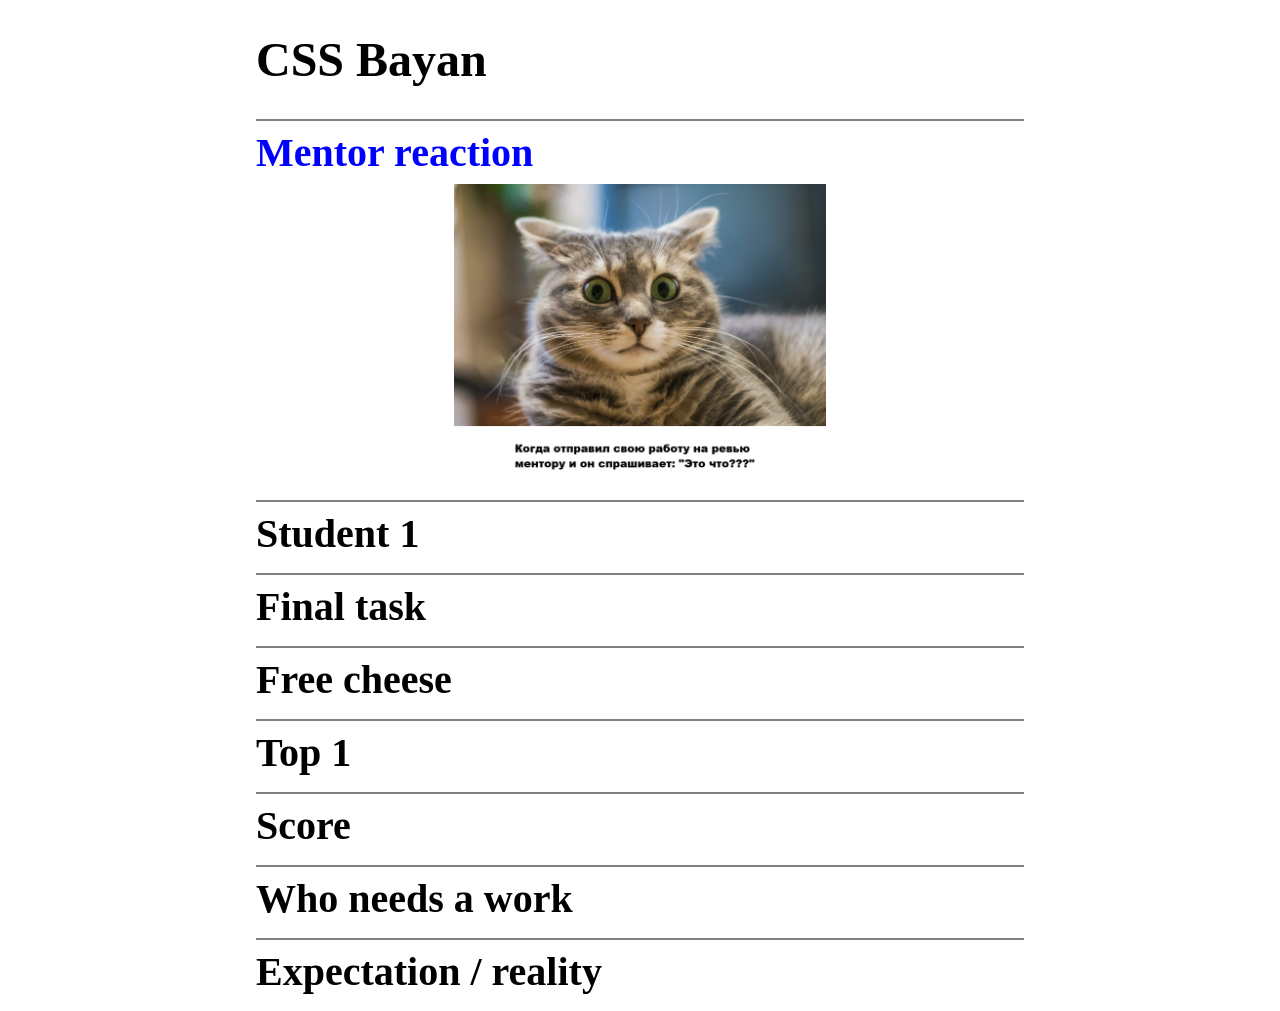
==== cssBayan/index.html @ 69e35338 "refactor: move all files into cssBayan folder (Fri, Mar 10, 2023  2:31:16 PM)" ====
<!DOCTYPE html>
<html lang="en">
<head>
    <meta charset="UTF-8">
    <meta http-equiv="X-UA-Compatible" content="IE=edge">
    <meta name="viewport" content="width=device-width, initial-scale=1.0">
    <link rel="stylesheet" href="styles.css">
    <title>cssBayan</title>
</head>
<body>
    <div class="wrapper">
        <h1 class="title">CSS Bayan</h1>
        <div class="bayan">
            <label class="bayan_row">
                <input class="bayan_check" type="radio" name="meme" checked>
                <span class="row_title">Mentor reaction</span><i class="row_icon"></i>
                <div class="row_img meme-1"></div>
            </label>
            <label class="bayan_row">
                <input class="bayan_check" type="radio" name="meme">
                <span class="row_title">Student 1</span><i class="row_icon"></i>
                <div class="row_img meme-2"></div>
            </label>
            <label class="bayan_row">
                <input class="bayan_check" type="radio" name="meme">
                <span class="row_title">Final task</span><i class="row_icon"></i>
                <div class="row_img meme-3"></div>
            </label>
            <label class="bayan_row">
                <input class="bayan_check" type="radio" name="meme">
                <span class="row_title">Free cheese</span><i class="row_icon"></i>
                <div class="row_img meme-4"></div>
            </label>
            <label class="bayan_row">
                <input class="bayan_check" type="radio" name="meme">
                <span class="row_title">Top 1</span><i class="row_icon"></i>
                <div class="row_img meme-5"></div>
            </label>
            <label class="bayan_row">
                <input class="bayan_check" type="radio" name="meme">
                <span class="row_title">Score</span><i class="row_icon"></i>
                <div class="row_img meme-6"></div>
            </label>
            <label class="bayan_row">
                <input class="bayan_check" type="radio" name="meme">
                <span class="row_title">Who needs a work</span><i class="row_icon"></i>
                <div class="row_img meme-7"></div>
            </label>
            <label class="bayan_row">
                <input class="bayan_check" type="radio" name="meme">
                <span class="row_title">Expectation / reality</span><i class="row_icon"></i>
                <div class="row_img meme-8"></div>
            </label>
        </div>
    </div>
</body>
</html>
---- cssBayan/styles.css ----
.wrapper {
    width: 90vw;
    margin: auto;
}

.title {
    font-size: 2rem;
}

.bayan_row {
    display: block;
    width: 100%;
    display: flex;
    justify-content: space-between;
    align-items: center;
    flex-wrap: wrap;
    border-top: 2px solid gray;
    margin: 0.5rem 0;
}

.row_title {
    width: 80%;
    font-size: 1.5rem;
    font-weight: bold;
    margin: .5rem 0;
}

.row_icon {
    height: 1.5rem;
    width: 1.5rem;
    background-image: url('assets/icons/plus.svg');
    background-size: cover;
    transition: .3s;
}

.row_img {
    width: 70%;
    padding-bottom: 0;
    margin: auto;
    background-position: center;
    background-size: contain;
    background-repeat: no-repeat;
    transition: .3s;
}

.meme-1 {
    background-image: url('assets/memes/meme-1.png');
}

.meme-2 {
    background-image: url('assets/memes/meme-2.png');
}

.meme-3 {
    background-image: url('assets/memes/meme-3.png');
}

.meme-4 {
    background-image: url('assets/memes/meme-4.png');
}

.meme-5 {
    background-image: url('assets/memes/meme-5.png');
}

.meme-6 {
    background-image: url('assets/memes/meme-6.png');
}

.meme-7 {
    background-image: url('assets/memes/meme-7.png');
}

.meme-8 {
    background-image: url('assets/memes/meme-8.png');
}

.bayan_check {
    display: none;
}

.bayan_check:checked~.row_icon {
    transform: rotate(45deg);
}

.bayan_check:checked~.row_img {
    padding-bottom: 70%;
    transition: .3s;
}

.bayan_check:checked~.row_title {
    color: blue;
}

@media (min-width: 500px) {
    .title {
        font-size: 2.5rem;
    }

    .row_title {
        font-size: 2rem;
    }

    .row_icon {
        height: 2rem;
        width: 2rem;
    }

    .row_img {
        width: 50%;
    }

    .bayan_check:checked~.row_img {
        padding-bottom: 50%;
    }
}

@media (min-width: 900px) {
    .wrapper {
        width: 60vw;
    }

    .title {
        font-size: 3rem;
    }

    .row_title {
        font-size: 2.5rem;
    }

    .row_icon {
        height: 2.5rem;
        width: 2.5rem;
        opacity: 0;
    }

    .bayan:hover .bayan_check~.row_icon {
        opacity: 1;
    }

    .bayan_check:checked~.row_img {
        padding-bottom: 40%;
    }

    .bayan_check:hover~.row_img {
        padding-bottom: 40%;
    }

    .bayan_check:hover~.row_icon {
        transform: rotate(45deg);
    }
}
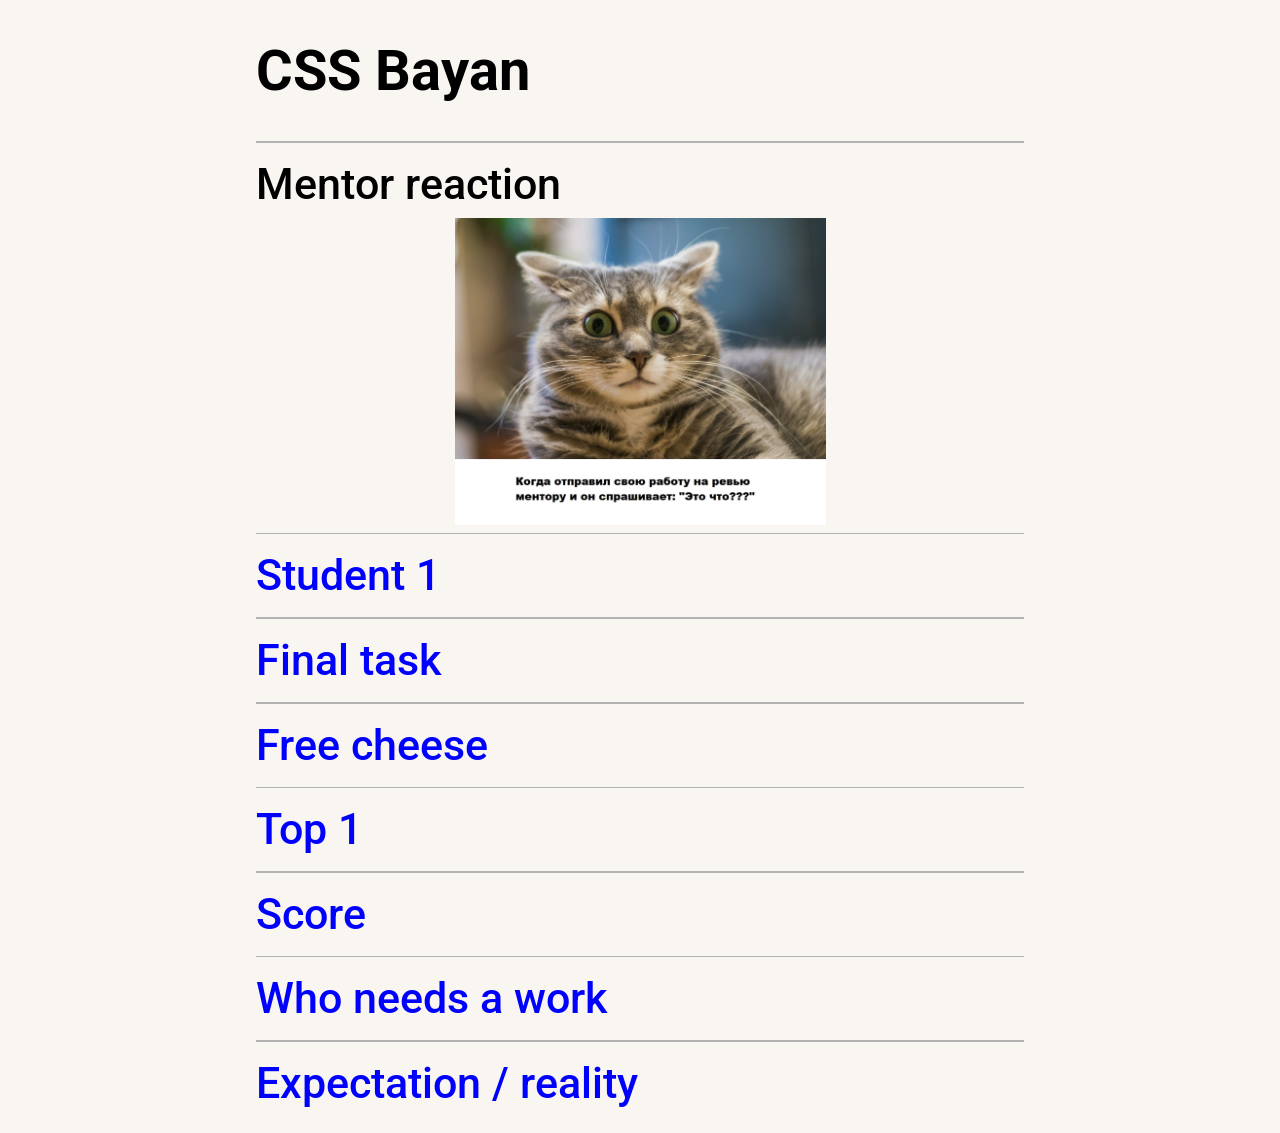
==== commit 03ecff78: "feat: active opacity, font change (Fri, Mar 10, 2023  7:20:04 PM)" ====
--- a/cssBayan/index.html
+++ b/cssBayan/index.html
@@ -11,41 +11,49 @@
     <div class="wrapper">
         <h1 class="title">CSS Bayan</h1>
         <div class="bayan">
+            <div class="separator"></div>
             <label class="bayan_row">
                 <input class="bayan_check" type="radio" name="meme" checked>
                 <span class="row_title">Mentor reaction</span><i class="row_icon"></i>
                 <div class="row_img meme-1"></div>
             </label>
+            <div class="separator"></div>
             <label class="bayan_row">
                 <input class="bayan_check" type="radio" name="meme">
                 <span class="row_title">Student 1</span><i class="row_icon"></i>
                 <div class="row_img meme-2"></div>
             </label>
+            <div class="separator"></div>
             <label class="bayan_row">
                 <input class="bayan_check" type="radio" name="meme">
                 <span class="row_title">Final task</span><i class="row_icon"></i>
                 <div class="row_img meme-3"></div>
             </label>
+            <div class="separator"></div>
             <label class="bayan_row">
                 <input class="bayan_check" type="radio" name="meme">
                 <span class="row_title">Free cheese</span><i class="row_icon"></i>
                 <div class="row_img meme-4"></div>
             </label>
+            <div class="separator"></div>
             <label class="bayan_row">
                 <input class="bayan_check" type="radio" name="meme">
                 <span class="row_title">Top 1</span><i class="row_icon"></i>
                 <div class="row_img meme-5"></div>
             </label>
+            <div class="separator"></div>
             <label class="bayan_row">
                 <input class="bayan_check" type="radio" name="meme">
                 <span class="row_title">Score</span><i class="row_icon"></i>
                 <div class="row_img meme-6"></div>
             </label>
+            <div class="separator"></div>
             <label class="bayan_row">
                 <input class="bayan_check" type="radio" name="meme">
                 <span class="row_title">Who needs a work</span><i class="row_icon"></i>
                 <div class="row_img meme-7"></div>
             </label>
+            <div class="separator"></div>
             <label class="bayan_row">
                 <input class="bayan_check" type="radio" name="meme">
                 <span class="row_title">Expectation / reality</span><i class="row_icon"></i>
--- a/cssBayan/styles.css
+++ b/cssBayan/styles.css
@@ -1,3 +1,10 @@
+@import url('https://fonts.googleapis.com/css2?family=Roboto:wght@400;500;700&display=swap');
+
+body {
+    background-color: rgb(249, 245, 240);
+    font-family: roboto, sans-serif;
+}
+
 .wrapper {
     width: 90vw;
     margin: auto;
@@ -14,22 +21,28 @@
     justify-content: space-between;
     align-items: center;
     flex-wrap: wrap;
-    border-top: 2px solid gray;
-    margin: 0.5rem 0;
+    padding: 0.5rem 0;
+    color: blue;
+}
+
+.separator {
+    width: 100%;
+    height: 0.1rem;
+    background-color: rgb(178, 178, 178);
 }
 
 .row_title {
     width: 80%;
-    font-size: 1.5rem;
-    font-weight: bold;
+    font-size: 1.2rem;
+    font-weight: 500;
     margin: .5rem 0;
 }
 
 .row_icon {
     height: 1.5rem;
     width: 1.5rem;
-    background-image: url('assets/icons/plus.svg');
-    background-size: cover;
+    background-image: url('assets/icons/plus-active.svg');
+    background-size: 100%;
     transition: .3s;
 }
 
@@ -80,6 +93,7 @@
 }
 
 .bayan_check:checked~.row_icon {
+    background-image: url('assets/icons/plus.svg');
     transform: rotate(45deg);
 }
 
@@ -89,6 +103,18 @@
 }
 
 .bayan_check:checked~.row_title {
+    color: black;
+}
+
+.bayan_row:active {
+    opacity: 0.7;
+}
+
+.bayan_row:active .row_icon {
+    background-image: url('assets/icons/plus-active.svg');
+}
+
+.bayan_row:active .row_title {
     color: blue;
 }
 
@@ -98,26 +124,18 @@
     }
 
     .row_title {
-        font-size: 2rem;
+        font-size: 1.7rem;
     }
 
     .row_icon {
         height: 2rem;
         width: 2rem;
     }
-
-    .row_img {
-        width: 50%;
-    }
-
-    .bayan_check:checked~.row_img {
-        padding-bottom: 50%;
-    }
-}
-
-@media (min-width: 900px) {
+}
+
+@media (min-width: 1000px) {
     .wrapper {
-        width: 60vw;
+        width: 80vw;
     }
 
     .title {
@@ -125,12 +143,45 @@
     }
 
     .row_title {
-        font-size: 2.5rem;
+        font-size: 2.2rem;
     }
 
     .row_icon {
         height: 2.5rem;
         width: 2.5rem;
+    }
+
+    .row_img {
+        width: 50%;
+    }
+
+    .bayan_check:checked~.row_img {
+        padding-bottom: 50%;
+    }
+}
+
+@media (min-width: 1200px) {
+    .wrapper {
+        width: 60vw;
+    }
+
+    .title {
+        font-size: 3.5rem;
+    }
+
+    .bayan:hover * {
+        cursor: pointer;
+        color: black;
+    }
+
+    .row_title {
+        font-size: 2.7rem;
+    }
+
+    .row_icon {
+        background-image: url('assets/icons/plus.svg');
+        height: 3rem;
+        width: 3rem;
         opacity: 0;
     }
 
@@ -149,4 +200,6 @@
     .bayan_check:hover~.row_icon {
         transform: rotate(45deg);
     }
+
+
 }
